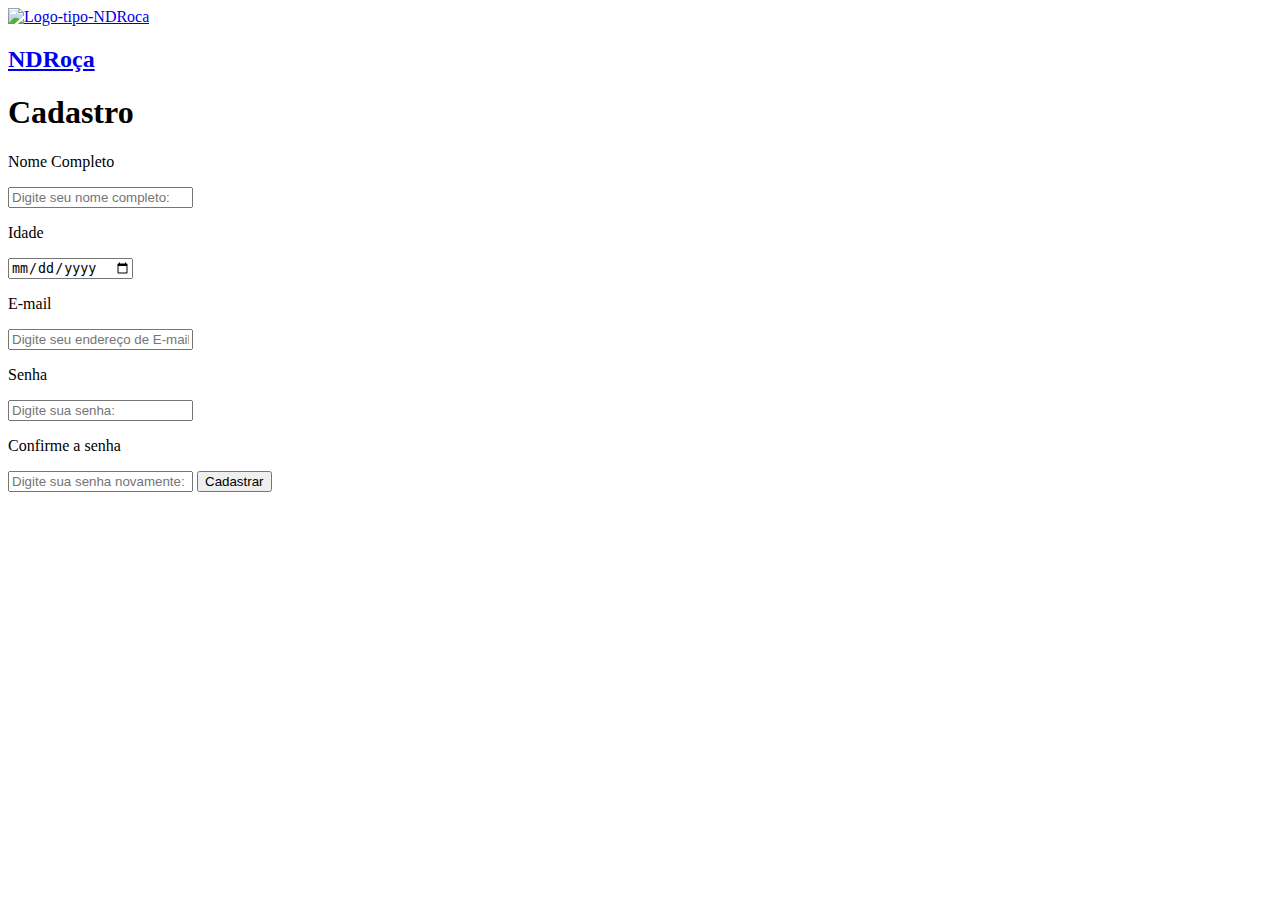
==== NDRoca-Bot/cadastro.html @ 1c340181 "Add files via upload" ====
<!DOCTYPE html>
<html lang="en">
<head>
  <meta charset="UTF-8">
  <meta name="viewport" content="width=device-width, initial-scale=1.0">
  <meta name="description" content="Um bot para te ajudar na vida do produtor rural!">
  <link rel="stylesheet" href="styleC.css">
  <title>NDRoça Bot</title>
</head>
<body>
  <div class="container">

      <header>
        <a href="index.html"> 
        <img src="imagens/MILHAO 1.svg" alt="Logo-tipo-NDRoca" class="imagem">
        <h2 class="titulo">NDRoça</h2>
        </a>
      </header>

      <main>
        <h1>Cadastro</h1>

        <p>Nome Completo</p>
        <input type="text" id="nome" placeholder="Digite seu nome completo:">

        <p>Idade</p>
        <input type="date" name="idade" id="idade">

        <p>E-mail</p>
        <input type="email" name="email" id="email" placeholder="Digite seu endereço de E-mail:">

        <p>Senha</p>
        <input type="password" name="senha" id="senha" placeholder="Digite sua senha:">

        <p>Confirme a senha</p>
        <input type="password" name="confirmsenha" id="confirmsenha" placeholder="Digite sua senha novamente:">
        
        <button>Cadastrar</button>

      </main>

      <footer>

      </footer>

  </div>
</body>
</html>
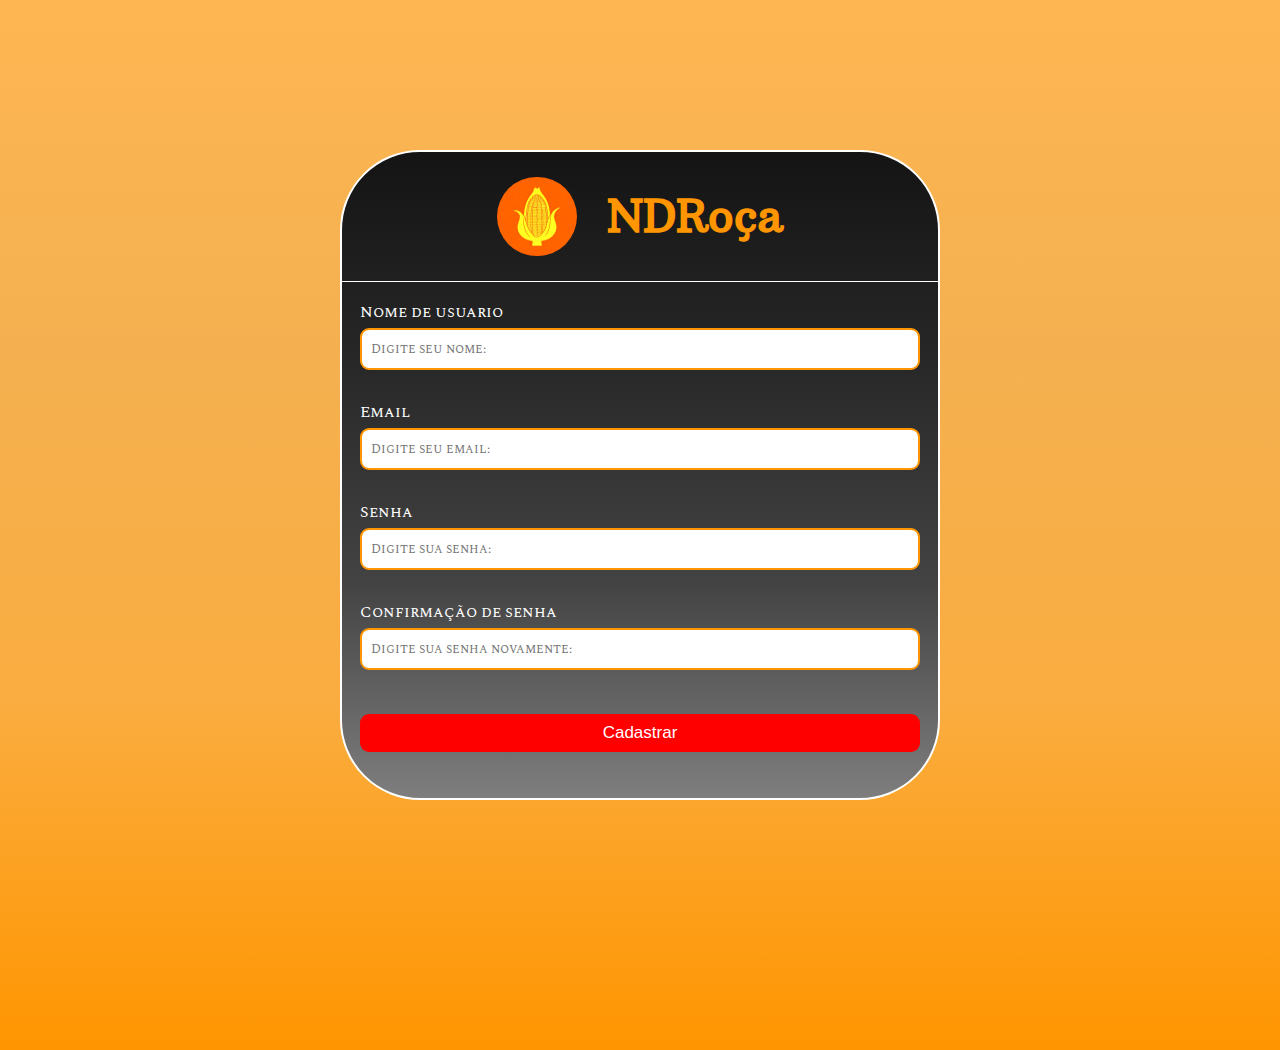
==== commit d6449697: "Add files via upload" ====
--- a/NDRoca-Bot/cadastro.html
+++ b/NDRoca-Bot/cadastro.html
@@ -16,33 +16,38 @@
         <h2 class="titulo">NDRoça</h2>
         </a>
       </header>
+    
+      <form id="form" class="form">
+      <div class="form-content ">
+        <label for="username">Nome de usuario</label>
+        <input type="text" placeholder="Digite seu nome:" id="username">
+        <a>Aqui vai a mensagem de erro</a>
+      </div>
+    
+      <div class="form-content ">
+        <label for="Email">Email</label>
+        <input type="email" placeholder="Digite seu email:" id="email">
+        <a>Aqui vai a mensagem de erro</a>
+      </div>
+          
+      <div class="form-content ">
+          <label for="password">Senha</label>
+          <input type="password" placeholder="Digite sua senha:" id="password">
+          <a>Aqui vai a mensagem de erro</a>
+      </div>
+    
+        <div class="form-content ">
+            <label for="password-confirmation">Confirmação de senha</label>
+            <input type="password" placeholder="Digite sua senha novamente:" id="password-confirmation">
+            <a>Aqui vai a mensagem de erro</a>
+      </div>
 
-      <main>
-        <h1>Cadastro</h1>
+      <button type="submit">Cadastrar</button>
 
-        <p>Nome Completo</p>
-        <input type="text" id="nome" placeholder="Digite seu nome completo:">
 
-        <p>Idade</p>
-        <input type="date" name="idade" id="idade">
-
-        <p>E-mail</p>
-        <input type="email" name="email" id="email" placeholder="Digite seu endereço de E-mail:">
-
-        <p>Senha</p>
-        <input type="password" name="senha" id="senha" placeholder="Digite sua senha:">
-
-        <p>Confirme a senha</p>
-        <input type="password" name="confirmsenha" id="confirmsenha" placeholder="Digite sua senha novamente:">
-        
-        <button>Cadastrar</button>
-
-      </main>
-
-      <footer>
-
-      </footer>
+      </form>
 
   </div>
+  <script src="scriptCL.js"></script>
 </body>
 </html>--- a/NDRoca-Bot/styleC.css
+++ b/NDRoca-Bot/styleC.css
@@ -0,0 +1,130 @@
+@import url('https://fonts.googleapis.com/css2?family=Arbutus+Slab&display=swap');
+@import url('https://fonts.googleapis.com/css2?family=Arbutus+Slab&family=Spectral+SC:ital,wght@0,200;0,300;0,400;0,500;0,600;0,700;0,800;1,200;1,300;1,400;1,500;1,600;1,700;1,800&display=swap');
+@import url('https://fonts.googleapis.com/css2?family=Arbutus+Slab&family=Lalezar&family=Spectral+SC:ital,wght@0,200;0,300;0,400;0,500;0,600;0,700;0,800;1,200;1,300;1,400;1,500;1,600;1,700;1,800&display=swap');
+@import url('https://fonts.googleapis.com/css2?family=Arbutus+Slab&family=Lalezar&family=Spectral+SC:ital,wght@0,200;0,300;0,400;0,500;0,600;0,700;0,800;1,200;1,300;1,400;1,500;1,600;1,700;1,800&family=Titan+One&display=swap');
+@import url('https://fonts.googleapis.com/css2?family=Arbutus+Slab&family=Lalezar&family=Mogra&family=Spectral+SC:ital,wght@0,200;0,300;0,400;0,500;0,600;0,700;0,800;1,200;1,300;1,400;1,500;1,600;1,700;1,800&family=Titan+One&display=swap');
+
+*{
+  padding: 0;
+  margin: 0;
+  outline: none;
+  border: 0;
+  box-sizing: border-box;
+}
+
+body{
+    background-image: linear-gradient(to top, #FF9500, #faad40, #f4b050, #feb652);  
+    width: 100%;
+    height: 100vh;
+}
+
+@media screen and (max-width: 1200px) {
+  body {
+    display: table;
+  }
+}
+
+.container{
+  width: 600px;
+  height: 650px;
+  background-image: linear-gradient(rgb(20, 20, 20), rgb(40, 40, 40), rgb(67, 67, 67), rgb(126, 126, 126));
+  margin: 0 auto;
+  border-radius: 80px;
+  color: white;
+  border-style: solid;
+  border-color: #ffffff;
+  border-width: 2px;
+  margin-top: 150px;
+}
+
+header{
+  display: flex;
+  justify-content: center;
+  align-items: center;
+  margin: 0 auto;
+  font-family: "Arbutus Slab", serif;
+  font-weight: 400;
+  font-style: normal;
+  border-bottom: 1px solid rgb(255, 255, 255);
+  padding: 10px;
+}
+
+.imagem{
+  margin: 15px;
+  width: 80px;
+}
+
+.titulo{
+  font-size: 45px;
+  padding: 15px;
+  color: #FF9500;
+}
+
+header a{
+  display: flex;
+  justify-content: center;
+  align-items: center;
+  margin: 0 auto;
+  font-family: "Arbutus Slab", serif;
+  font-weight: 400;
+  text-decoration: none;
+  font-style: normal;
+}
+
+.form{
+  padding: 18px;
+  font-family: "Spectral SC", serif;
+  font-weight: 400px;
+  font-style: normal;
+}
+
+.form-content{
+  margin-bottom: 15px;
+  padding-bottom: 15px;
+  position: relative;
+}
+
+.form-content label{
+  display: inline-block;
+  margin-bottom: 4px;
+}
+
+.form-content input{
+  display: block;
+  width: 100%;
+  border-radius: 9px;
+  padding: 9px;
+  border: 2px solid #FF9500;
+  font-family: "Spectral SC", serif;
+  font-weight: 400px;
+  font-style: normal;
+}
+
+.form-content a{
+  position: absolute;
+  bottom: -8px;
+  left: 0;
+  visibility: hidden;
+}
+
+.form button{
+  background-color: red;
+  color: white;   
+  width: 100%;
+  border-radius: 9px;
+  padding: 9px;
+  border: 0;
+  font-size: 17px;
+  cursor: pointer;
+  margin-top: 14px;  
+}
+
+.form-content.error input{
+  border-color: red;
+}
+
+.form-content.error a{
+  color: red;
+  visibility: visible;
+}
+
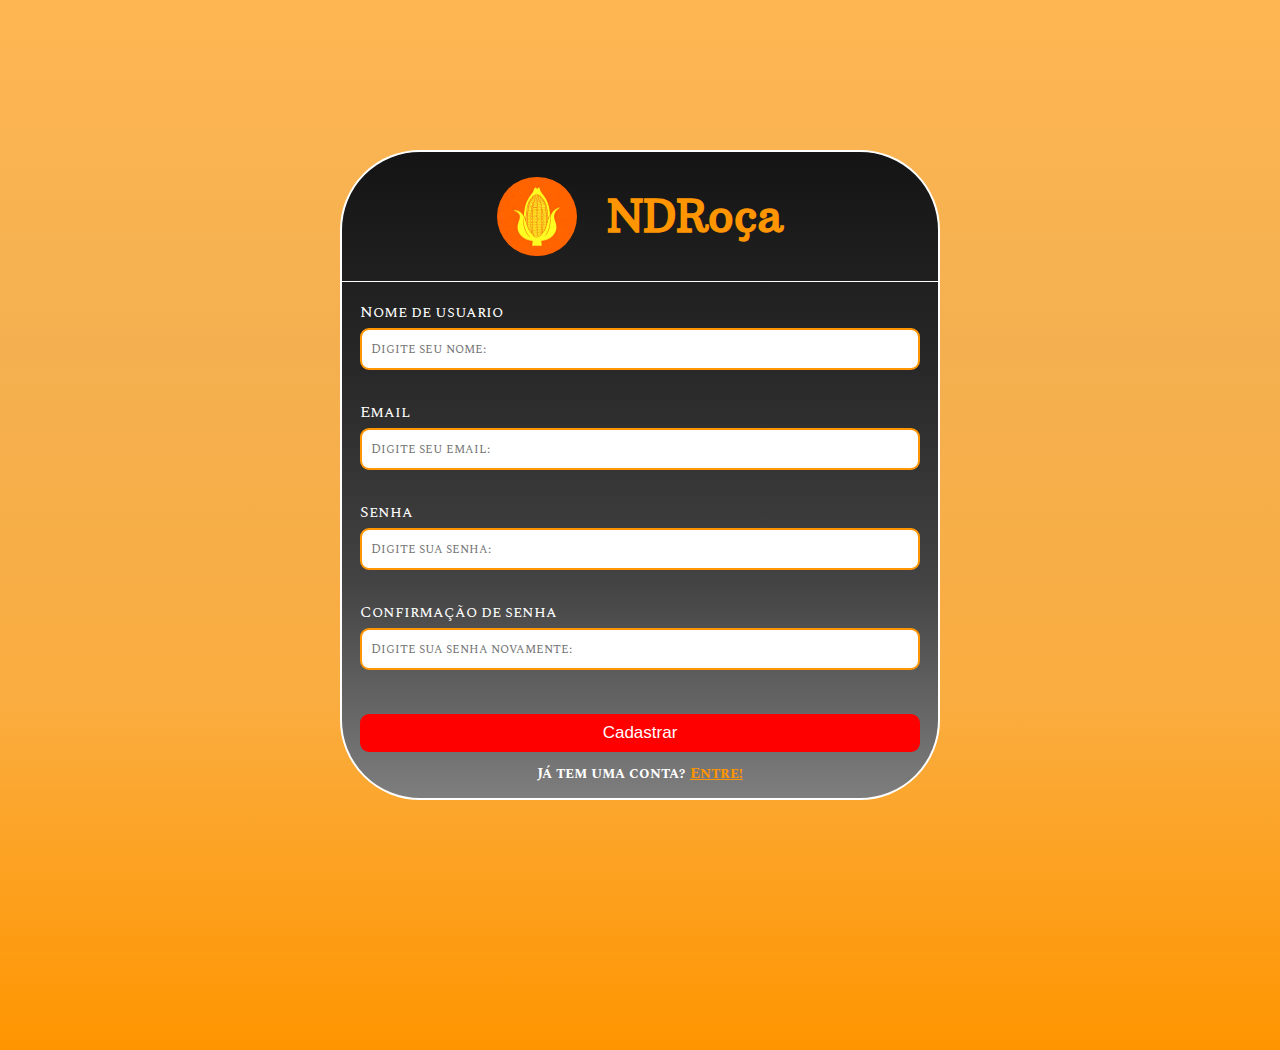
==== commit 2ec97193: "Add files via upload" ====
--- a/NDRoca-Bot/cadastro.html
+++ b/NDRoca-Bot/cadastro.html
@@ -1,5 +1,5 @@
 <!DOCTYPE html>
-<html lang="en">
+<html lang="pt-BR">
 <head>
   <meta charset="UTF-8">
   <meta name="viewport" content="width=device-width, initial-scale=1.0">
@@ -44,10 +44,11 @@
 
       <button type="submit">Cadastrar</button>
 
+      <h4>Já tem uma conta?<a href="login.html">Entre!</a></h4>
 
       </form>
 
   </div>
-  <script src="scriptCL.js"></script>
+  <script src="scriptC.js"></script>
 </body>
 </html>--- a/NDRoca-Bot/styleC.css
+++ b/NDRoca-Bot/styleC.css
@@ -128,3 +128,14 @@
   visibility: visible;
 }
 
+h4{
+  font-size: 15px;
+  display: flex;
+  justify-content: center;
+  padding: 10px;
+}
+
+h4 a{
+  color: #FF9500;
+  margin-left: 5px;
+}
